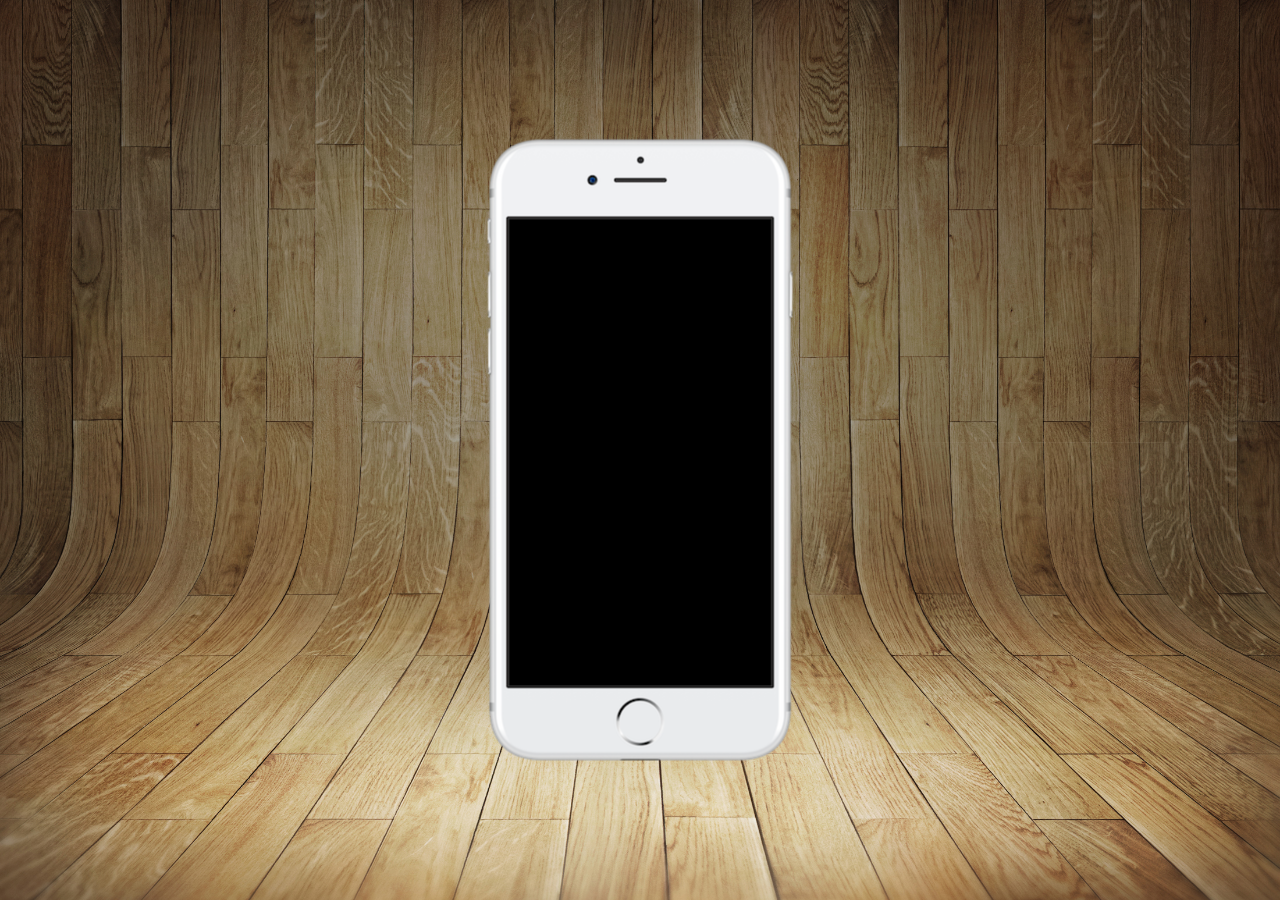
==== index.html @ 31895516 "Adição das imagens" ====
<!DOCTYPE html>
<html lang="pt-br">
<head>
    <meta charset="UTF-8">
    <meta name="viewport" content="width=device-width, initial-scale=1.0">
    <title>Projeto Redes Sociais</title>
    <link rel="shortcut icon" href="favicon.ico" type="image/x-icon">
    <link rel="stylesheet" href="estilos/style.css">
</head>

<body>
    <main>
        <section id="telefone">
        
        </section>
        <section id="redes sociais">
            
        </section>
    </main>
</body>
</html>
---- estilos/style.css ----
@charset "UTF-8";

*{
    margin: 0px;
    padding: 0px;
    font-family: Arial, Helvetica, sans-serif;
}

html, body{
    height: 100vh;
    width: 100vw;
    background-color: black;
}

body{
    background: url(../imagens/fundo-madeira.jpg) no-repeat top center;
    background-size: cover;
    background-attachment: fixed;
}

main{
    position: relative;
    height: 100vh;
    position: relative;

}

section#telefone{
    position: absolute;
    top: 50%;
    left: 50%;
    transform: translate(-50%, -50%);

    height: 627px;
    width: 311px;

    background: url(../imagens/frame-iphone.png) no-repeat;
    
}
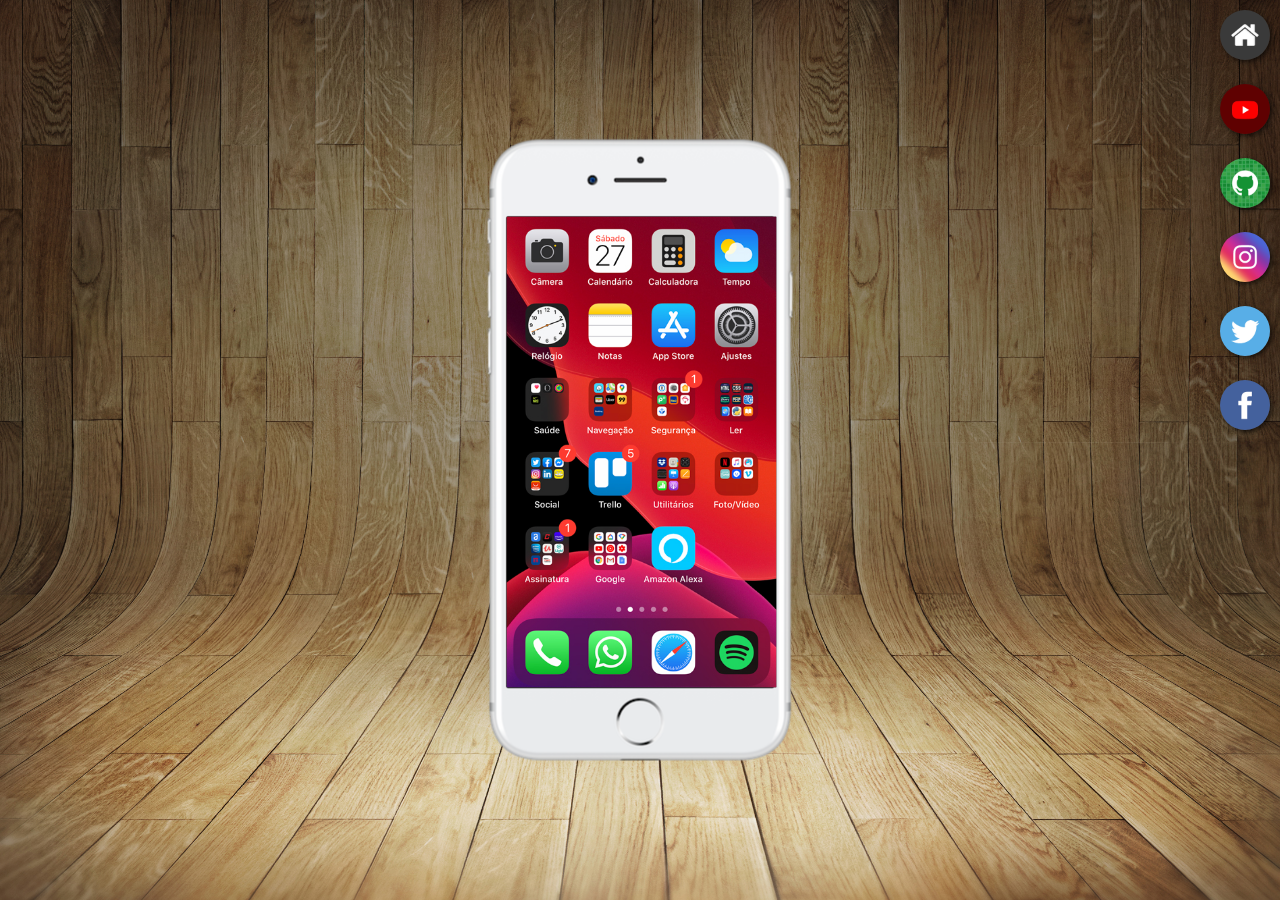
==== commit 4fcda252: "Adição de Botões" ====
--- a/index.html
+++ b/index.html
@@ -11,10 +11,15 @@
 <body>
     <main>
         <section id="telefone">
-        
+            <iframe src="home.html" name="tela"  id="tela" frameborder="0"><p> Seu navegador não é compatível para isso :( </p></iframe>
         </section>
-        <section id="redes sociais">
-            
+        <section id="redes-sociais">
+            <a href="#" target="tela"><img src="imagens/logo-home.jpg" alt=""></a><br>
+            <a href="#" target="tela"><img src="imagens/logo-youtube.jpg" alt=""></a><br>
+            <a href="#" target="tela"><img src="imagens/logo-github.jpg" alt=""></a><br>
+            <a href="#" target="tela"><img src="imagens/logo-instagram.jpg" alt=""></a><br>
+            <a href="#" target="tela"><img src="imagens/logo-twitter.jpg" alt=""></a><br>
+            <a href="#" target="tela"><img src="imagens/logo-facebook.jpg" alt=""></a><br>
         </section>
     </main>
 </body>
--- a/estilos/style.css
+++ b/estilos/style.css
@@ -22,7 +22,6 @@
     position: relative;
     height: 100vh;
     position: relative;
-
 }
 
 section#telefone{
@@ -36,4 +35,32 @@
 
     background: url(../imagens/frame-iphone.png) no-repeat;
     
+}
+
+iframe#tela{
+    position: relative;
+    top: 80px;
+    left: 22px;
+    width: 270px;
+    height: 471px;
+}
+
+section#redes-sociais{
+    text-align: right;
+}
+
+section#redes-sociais img{
+    width: 50px;
+    margin: 10px;
+    border-radius: 50%;
+    box-shadow: 2px 2px 5px rgba(0, 0, 0, 0.644);
+}
+
+section#redes-sociais img:hover{
+    border: 2px solid rgba(255, 255, 255, 0.623);
+    box-sizing: border-box;
+    transform: translate(-2px, -2px);
+    box-shadow: 5px 5px 10px rgba(0, 0, 0, 0.644);
+    transition: transform 0.3s, border 1s;
+
 }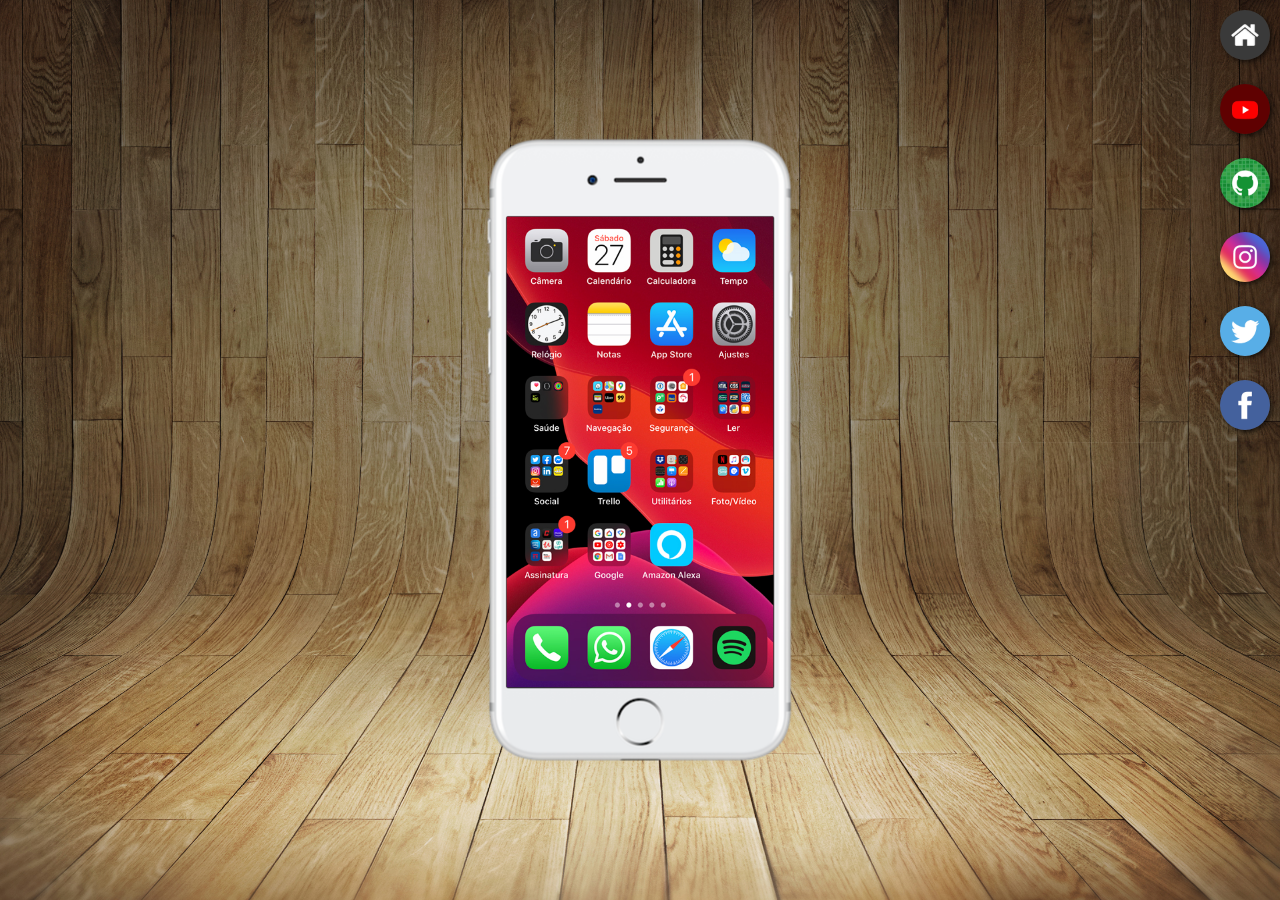
==== commit 4afb767d: "projetofinalizado" ====
--- a/index.html
+++ b/index.html
@@ -11,15 +11,15 @@
 <body>
     <main>
         <section id="telefone">
-            <iframe src="home.html" name="tela"  id="tela" frameborder="0"><p> Seu navegador não é compatível para isso :( </p></iframe>
+            <iframe src="home.html" name="tela"  id="tela" frameborder="0"><p> Seu navegador não é compatível para isso  </p></iframe>
         </section>
         <section id="redes-sociais">
-            <a href="#" target="tela"><img src="imagens/logo-home.jpg" alt=""></a><br>
-            <a href="#" target="tela"><img src="imagens/logo-youtube.jpg" alt=""></a><br>
-            <a href="#" target="tela"><img src="imagens/logo-github.jpg" alt=""></a><br>
-            <a href="#" target="tela"><img src="imagens/logo-instagram.jpg" alt=""></a><br>
-            <a href="#" target="tela"><img src="imagens/logo-twitter.jpg" alt=""></a><br>
-            <a href="#" target="tela"><img src="imagens/logo-facebook.jpg" alt=""></a><br>
+            <a href="home.html" target="tela"><img src="imagens/logo-home.jpg" alt=""></a><br>
+            <a href="youtube.html" target="tela"><img src="imagens/logo-youtube.jpg" alt=""></a><br>
+            <a href="github.html" target="tela"><img src="imagens/logo-github.jpg" alt=""></a><br>
+            <a href="instagram.html" target="tela"><img src="imagens/logo-instagram.jpg" alt=""></a><br>
+            <a href="x.html" target="tela"><img src="imagens/logo-twitter.jpg" alt=""></a><br>
+            <a href="facebook.html" target="tela"><img src="imagens/logo-facebook.jpg" alt=""></a><br>
         </section>
     </main>
 </body>
--- a/estilos/style.css
+++ b/estilos/style.css
@@ -41,7 +41,7 @@
     position: relative;
     top: 80px;
     left: 22px;
-    width: 270px;
+    width: 267px;
     height: 471px;
 }
 
